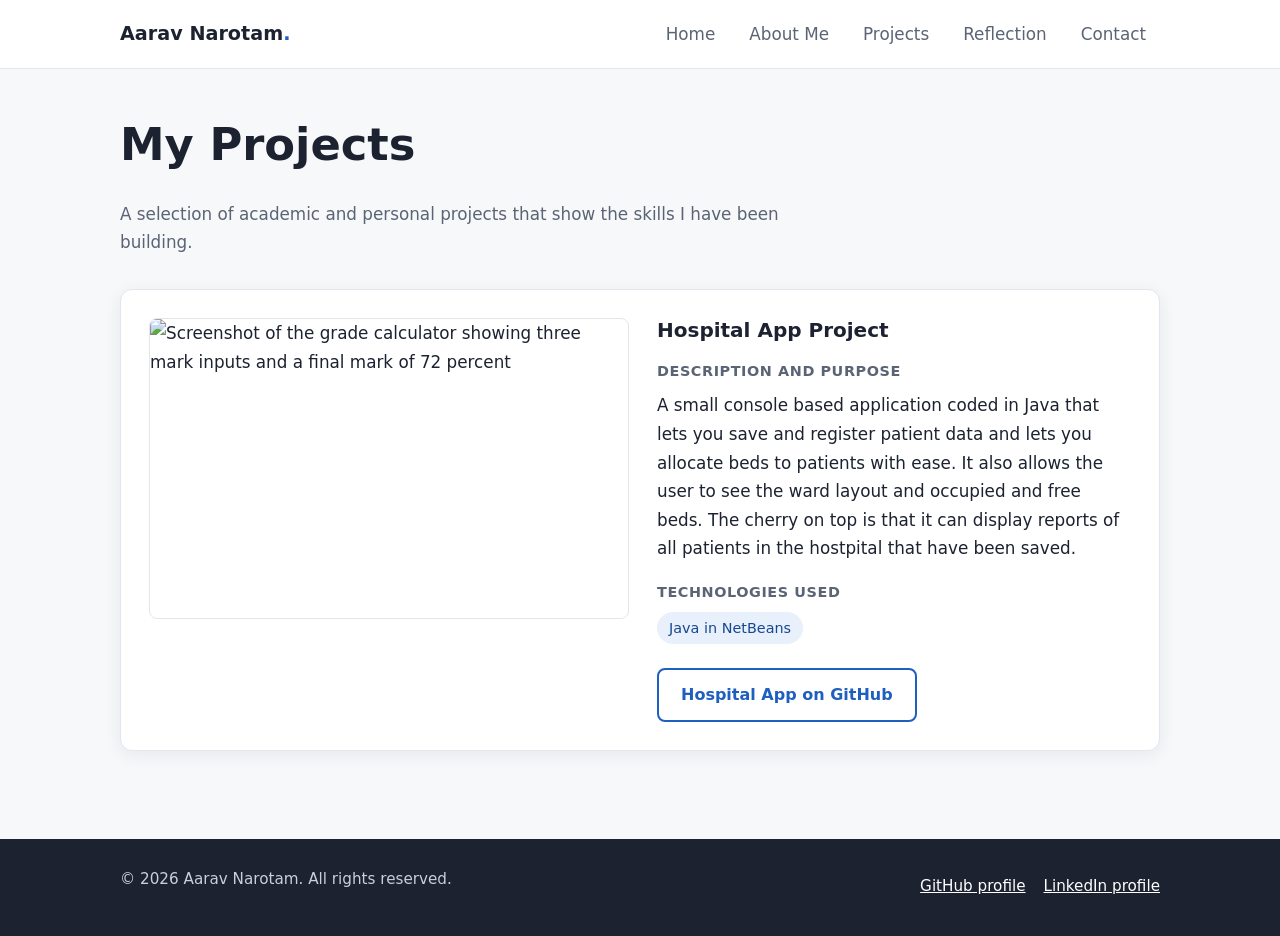
==== projects.html @ 61e324c6 "Initial commit" ====
<!DOCTYPE html>
<html lang="en">
<head>
  <meta charset="UTF-8">
  <meta name="viewport" content="width=device-width, initial-scale=1.0">
  <title>Projects | Aarav Narotam – Aspiring Software Developer</title>
  <meta name="description" content="Academic and personal IT projects by Aarav Narotam, including a JavaScript grade calculator and a SQL inventory database.">
  <link rel="stylesheet" href="css/style.css">
</head>
<body>
  <a class="skip-link" href="#main">Skip to main content</a>

  <header class="site-header">
    <nav class="container nav-bar" aria-label="Main navigation">
      <a class="logo" href="index.html">Aarav Narotam<span>.</span></a>
      <button class="nav-toggle" aria-label="Open menu" aria-expanded="false" aria-controls="nav-menu">
        <span></span><span></span><span></span>
      </button>
      <ul class="nav-links" id="nav-menu">
        <li><a href="index.html">Home</a></li>
        <li><a href="about.html">About Me</a></li>
        <li><a href="projects.html">Projects</a></li>
        <li><a href="reflection.html">Reflection</a></li>
        <li><a href="contact.html">Contact</a></li>
      </ul>
    </nav>
  </header>

  <main id="main">
    <div class="container">
      <header class="page-header">
        <h1>My Projects</h1>
        <p>A selection of academic and personal projects that show the skills I have been building.</p>
      </header>

      <article class="card project">
        <img src="images/HospitalApp.png" width="480" height="300" loading="lazy"
             alt="Screenshot of the grade calculator showing three mark inputs and a final mark of 72 percent">
        <div>
          <h3>Hospital App Project</h3>
          <p class="label">Description and purpose</p>
          <p>
            A small console based application coded in Java that lets you save and register patient data
            and lets you allocate beds to patients with ease. It also allows the user to see the ward layout
            and occupied and free beds. The cherry on top is that it can display reports of all patients in
            the hostpital that have been saved.
          </p>
          <p class="label">Technologies used</p>
          <ul class="tag-list">
            <li>Java in NetBeans</li>
          </ul>
          <div class="btn-row">
            <a class="btn btn-outline" href="https://github.com/EMKNDN/emkndn-prog6112-2026-prog6112-practical-assignment-aarav2108.git" target="_blank" rel="noopener">Hospital App on GitHub</a>
          </div>
        </div>
      </article>

  </main>

  <footer class="site-footer">
    <div class="container footer-inner">
      <p>&copy; <span id="year">2026</span> Aarav Narotam. All rights reserved.</p>
      <ul class="footer-links">
        <li><a href="https://github.com/Aarav2108" target="_blank" rel="noopener">GitHub profile</a></li>
        <li><a href="https://www.linkedin.com/in/aarav-narotam-970b0b320/" target="_blank" rel="noopener">LinkedIn profile</a></li>
      </ul>
    </div>
  </footer>

  <script src="js/main.js"></script>
</body>
</html>
---- css/style.css ----
/* ==========================================================
   Portfolio stylesheet – shared by every page
   ========================================================== */

   :root {
    --bg: #f7f8fa;
    --surface: #ffffff;
    --text: #1c2230;
    --muted: #5b6475;
    --primary: #1f5fbf;
    --primary-dark: #17488f;
    --accent: #e8f0fc;
    --border: #e2e6ed;
    --radius: 12px;
    --shadow: 0 4px 18px rgba(28, 34, 48, 0.07);
    --max-width: 1080px;
    --font: "Segoe UI", system-ui, -apple-system, Roboto, Helvetica, Arial, sans-serif;
  }
  
  *,
  *::before,
  *::after {
    box-sizing: border-box;
  }
  
  html {
    scroll-behavior: smooth;
  }
  
  body {
    margin: 0;
    font-family: var(--font);
    font-size: 1.05rem;
    line-height: 1.7;
    color: var(--text);
    background: var(--bg);
  }
  
  img {
    max-width: 100%;
    height: auto;
    display: block;
  }
  
  a {
    color: var(--primary);
  }
  
  a:hover,
  a:focus {
    color: var(--primary-dark);
  }
  
  h1,
  h2,
  h3 {
    line-height: 1.25;
    margin: 0 0 0.6em;
  }
  
  h1 { font-size: clamp(2rem, 5vw, 2.8rem); }
  h2 { font-size: clamp(1.5rem, 3.5vw, 1.9rem); }
  h3 { font-size: 1.25rem; }
  
  p { margin: 0 0 1em; }
  
  .container {
    width: 100%;
    max-width: var(--max-width);
    margin: 0 auto;
    padding: 0 20px;
  }
  
  /* ---------- Skip link (accessibility) ---------- */
  .skip-link {
    position: absolute;
    left: -999px;
    top: 0;
    background: var(--primary);
    color: #fff;
    padding: 8px 14px;
    z-index: 100;
  }
  .skip-link:focus { left: 10px; top: 10px; color: #fff; }
  
  /* ---------- Header & navigation ---------- */
  .site-header {
    position: sticky;
    top: 0;
    z-index: 50;
    background: var(--surface);
    border-bottom: 1px solid var(--border);
  }
  
  .nav-bar {
    display: flex;
    align-items: center;
    justify-content: space-between;
    min-height: 68px;
  }
  
  .logo {
    font-weight: 700;
    font-size: 1.2rem;
    color: var(--text);
    text-decoration: none;
  }
  .logo span { color: var(--primary); }
  
  .nav-links {
    display: flex;
    gap: 6px;
    list-style: none;
    margin: 0;
    padding: 0;
  }
  
  .nav-links a {
    display: block;
    padding: 8px 14px;
    border-radius: 8px;
    color: var(--muted);
    text-decoration: none;
    font-weight: 500;
  }
  
  .nav-links a:hover,
  .nav-links a:focus {
    color: var(--primary);
    background: var(--accent);
  }
  
  .nav-links a.active {
    color: var(--primary);
    background: var(--accent);
    font-weight: 600;
  }
  
  .nav-toggle {
    display: none;
    background: none;
    border: 1px solid var(--border);
    border-radius: 8px;
    padding: 8px 10px;
    cursor: pointer;
  }
  
  .nav-toggle span {
    display: block;
    width: 22px;
    height: 2px;
    margin: 5px 0;
    background: var(--text);
    transition: transform 0.2s, opacity 0.2s;
  }
  
  .nav-toggle[aria-expanded="true"] span:nth-child(1) { transform: translateY(7px) rotate(45deg); }
  .nav-toggle[aria-expanded="true"] span:nth-child(2) { opacity: 0; }
  .nav-toggle[aria-expanded="true"] span:nth-child(3) { transform: translateY(-7px) rotate(-45deg); }
  
  /* ---------- Sections ---------- */
  main { padding: 48px 0 64px; }
  
  .page-header {
    margin-bottom: 32px;
  }
  
  .page-header p {
    color: var(--muted);
    max-width: 680px;
  }
  
  .card {
    background: var(--surface);
    border: 1px solid var(--border);
    border-radius: var(--radius);
    box-shadow: var(--shadow);
    padding: 28px;
    margin-bottom: 24px;
  }
  
  /* ---------- Home hero ---------- */
  .hero {
    display: grid;
    grid-template-columns: 1.4fr 1fr;
    gap: 48px;
    align-items: center;
  }
  
  .hero .tagline {
    font-size: 1.2rem;
    color: var(--primary);
    font-weight: 600;
    margin-bottom: 1em;
  }
  
  .hero-image img {
    width: 100%;
    max-width: 340px;
    margin: 0 auto;
    border-radius: 50%;
    border: 6px solid var(--surface);
    box-shadow: var(--shadow);
  }
  
  .btn-row {
    display: flex;
    flex-wrap: wrap;
    gap: 12px;
    margin-top: 24px;
  }
  
  .btn {
    display: inline-block;
    padding: 11px 22px;
    border-radius: 8px;
    font-weight: 600;
    text-decoration: none;
    border: 2px solid var(--primary);
    cursor: pointer;
    font-size: 1rem;
    font-family: inherit;
  }
  
  .btn-primary { background: var(--primary); color: #fff; }
  .btn-primary:hover, .btn-primary:focus { background: var(--primary-dark); border-color: var(--primary-dark); color: #fff; }
  
  .btn-outline { background: transparent; color: var(--primary); }
  .btn-outline:hover, .btn-outline:focus { background: var(--accent); }
  
  /* ---------- Interest / skill tags ---------- */
  .interests {
    margin-top: 56px;
  }
  
  .interest-grid {
    display: grid;
    grid-template-columns: repeat(auto-fit, minmax(220px, 1fr));
    gap: 20px;
  }
  
  .interest-grid .card { margin-bottom: 0; }
  .interest-grid .icon { font-size: 1.8rem; margin-bottom: 6px; }
  
  .tag-list {
    display: flex;
    flex-wrap: wrap;
    gap: 8px;
    list-style: none;
    padding: 0;
    margin: 0;
  }
  
  .tag-list li {
    background: var(--accent);
    color: var(--primary-dark);
    padding: 4px 12px;
    border-radius: 999px;
    font-size: 0.9rem;
    font-weight: 500;
  }
  
  /* ---------- About ---------- */
  .two-col {
    display: grid;
    grid-template-columns: 1fr 1fr;
    gap: 24px;
  }
  
  .two-col .card { margin-bottom: 0; }
  
  /* ---------- Projects ---------- */
  .project {
    display: grid;
    grid-template-columns: 1fr 1.2fr;
    gap: 28px;
    align-items: start;
  }
  
  .project img {
    border-radius: 8px;
    border: 1px solid var(--border);
  }
  
  .project h3 { margin-bottom: 0.3em; }
  .project .label {
    font-weight: 600;
    font-size: 0.9rem;
    text-transform: uppercase;
    letter-spacing: 0.04em;
    color: var(--muted);
    margin: 16px 0 8px;
  }
  
  /* ---------- Reflection ---------- */
  .reflection h2 {
    font-size: 1.3rem;
    color: var(--primary-dark);
    margin-top: 1.2em;
  }
  .reflection h2:first-child { margin-top: 0; }
  
  /* ---------- Contact ---------- */
  .contact-list {
    list-style: none;
    padding: 0;
    margin: 0;
    display: grid;
    gap: 16px;
  }
  
  .contact-list li {
    display: flex;
    align-items: center;
    gap: 14px;
    flex-wrap: wrap;
  }
  
  .contact-list .icon {
    width: 44px;
    height: 44px;
    flex-shrink: 0;
    display: grid;
    place-items: center;
    background: var(--accent);
    border-radius: 10px;
    font-size: 1.3rem;
  }
  
  .contact-list strong { display: block; }
  
  .copy-btn {
    margin-left: auto;
    padding: 6px 14px;
    font-size: 0.9rem;
  }
  
  .form-group { margin-bottom: 16px; }
  .form-group label { display: block; font-weight: 600; margin-bottom: 6px; }
  .form-group input,
  .form-group textarea {
    width: 100%;
    padding: 10px 12px;
    border: 1px solid var(--border);
    border-radius: 8px;
    font: inherit;
    background: var(--bg);
  }
  .form-group input:focus,
  .form-group textarea:focus {
    outline: 2px solid var(--primary);
    border-color: transparent;
  }
  .form-note { font-size: 0.9rem; color: var(--muted); }
  
  /* ---------- Footer ---------- */
  .site-footer {
    background: var(--text);
    color: #c9cfdb;
    padding: 28px 0;
    font-size: 0.95rem;
  }
  
  .footer-inner {
    display: flex;
    justify-content: space-between;
    align-items: center;
    flex-wrap: wrap;
    gap: 12px;
  }
  
  .site-footer a { color: #fff; }
  .footer-links { display: flex; gap: 18px; list-style: none; margin: 0; padding: 0; }
  
  /* ---------- Responsive: tablet & mobile ---------- */
  @media (max-width: 820px) {
    .nav-toggle { display: block; }
  
    .nav-links {
      display: none;
      position: absolute;
      top: 68px;
      left: 0;
      right: 0;
      flex-direction: column;
      background: var(--surface);
      border-bottom: 1px solid var(--border);
      padding: 10px 20px 16px;
      box-shadow: var(--shadow);
    }
  
    .nav-links.open { display: flex; }
  
    .hero,
    .two-col,
    .project {
      grid-template-columns: 1fr;
    }
  
    .hero-image { order: -1; }
    .hero-image img { max-width: 220px; }
  
    main { padding: 32px 0 48px; }
    .card { padding: 22px; }
  }
  
  @media (max-width: 480px) {
    .copy-btn { margin-left: 58px; }
  }
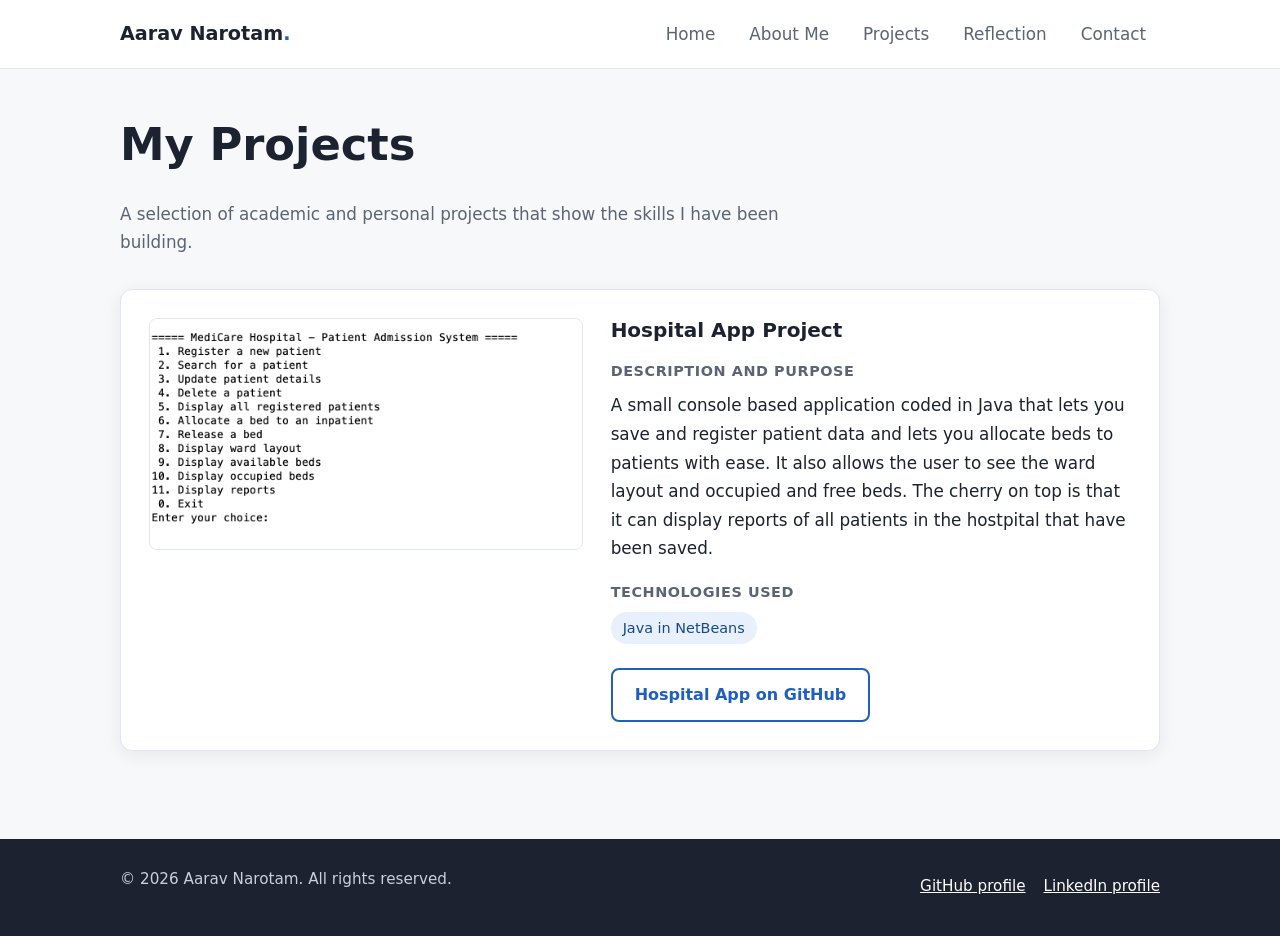
==== commit a7cbfe06: "Update projects.html" ====
--- a/projects.html
+++ b/projects.html
@@ -34,7 +34,7 @@
       </header>
 
       <article class="card project">
-        <img src="images/HospitalApp.png" width="480" height="300" loading="lazy"
+        <img src="Images/HospitalApp.png" width="480" height="300" loading="lazy"
              alt="Screenshot of the grade calculator showing three mark inputs and a final mark of 72 percent">
         <div>
           <h3>Hospital App Project</h3>
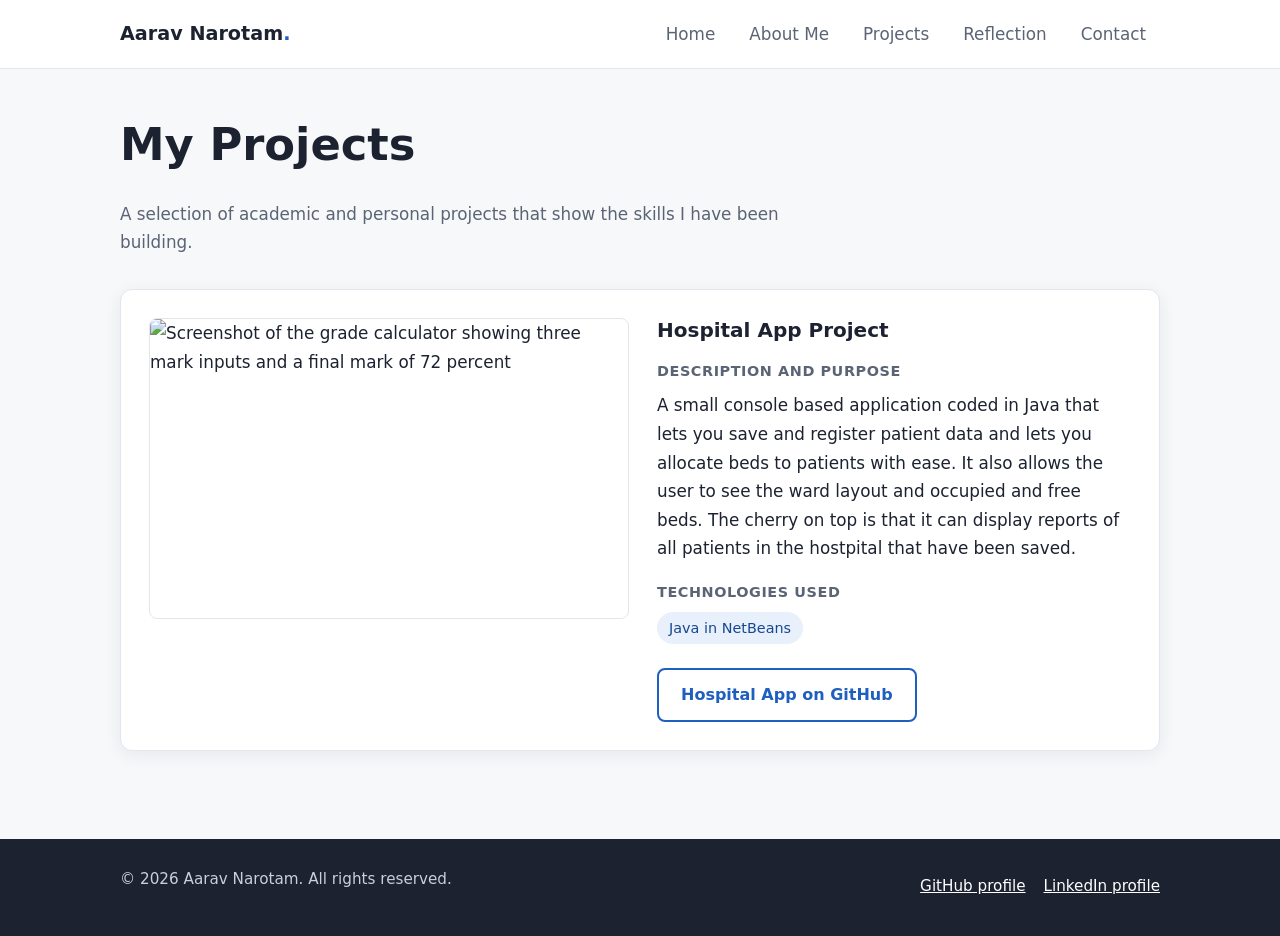
==== commit 5e005d00: "Added file extensions" ====
--- a/projects.html
+++ b/projects.html
@@ -34,7 +34,7 @@
       </header>
 
       <article class="card project">
-        <img src="Images/HospitalApp.png" width="480" height="300" loading="lazy"
+        <img src="Portfolio/Images/HospitalApp.png" width="480" height="300" loading="lazy"
              alt="Screenshot of the grade calculator showing three mark inputs and a final mark of 72 percent">
         <div>
           <h3>Hospital App Project</h3>
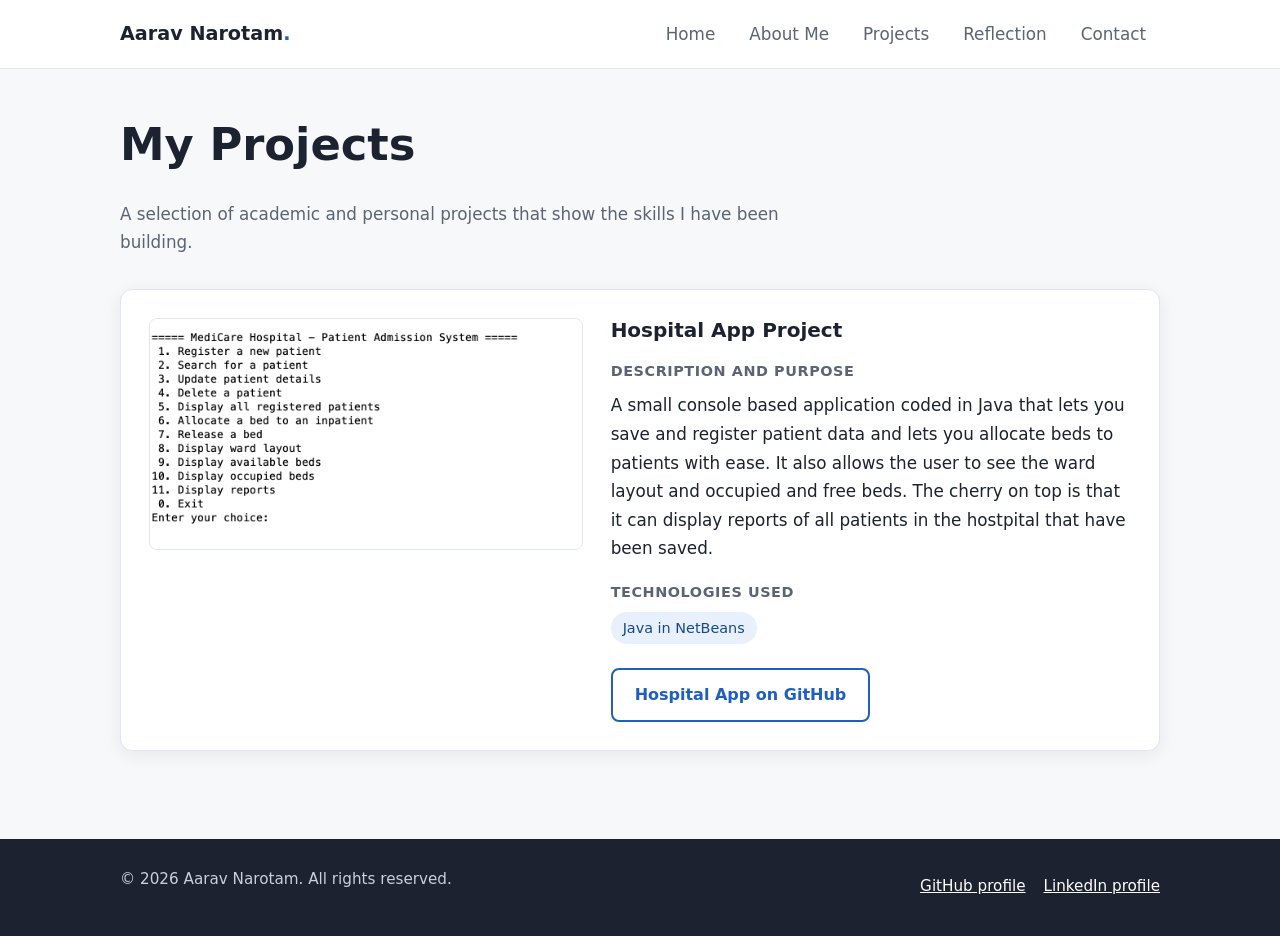
==== commit 882d9a18: "Removed extensions" ====
--- a/projects.html
+++ b/projects.html
@@ -34,7 +34,7 @@
       </header>
 
       <article class="card project">
-        <img src="Portfolio/Images/HospitalApp.png" width="480" height="300" loading="lazy"
+        <img src="Images/HospitalApp.png" width="480" height="300" loading="lazy"
              alt="Screenshot of the grade calculator showing three mark inputs and a final mark of 72 percent">
         <div>
           <h3>Hospital App Project</h3>
